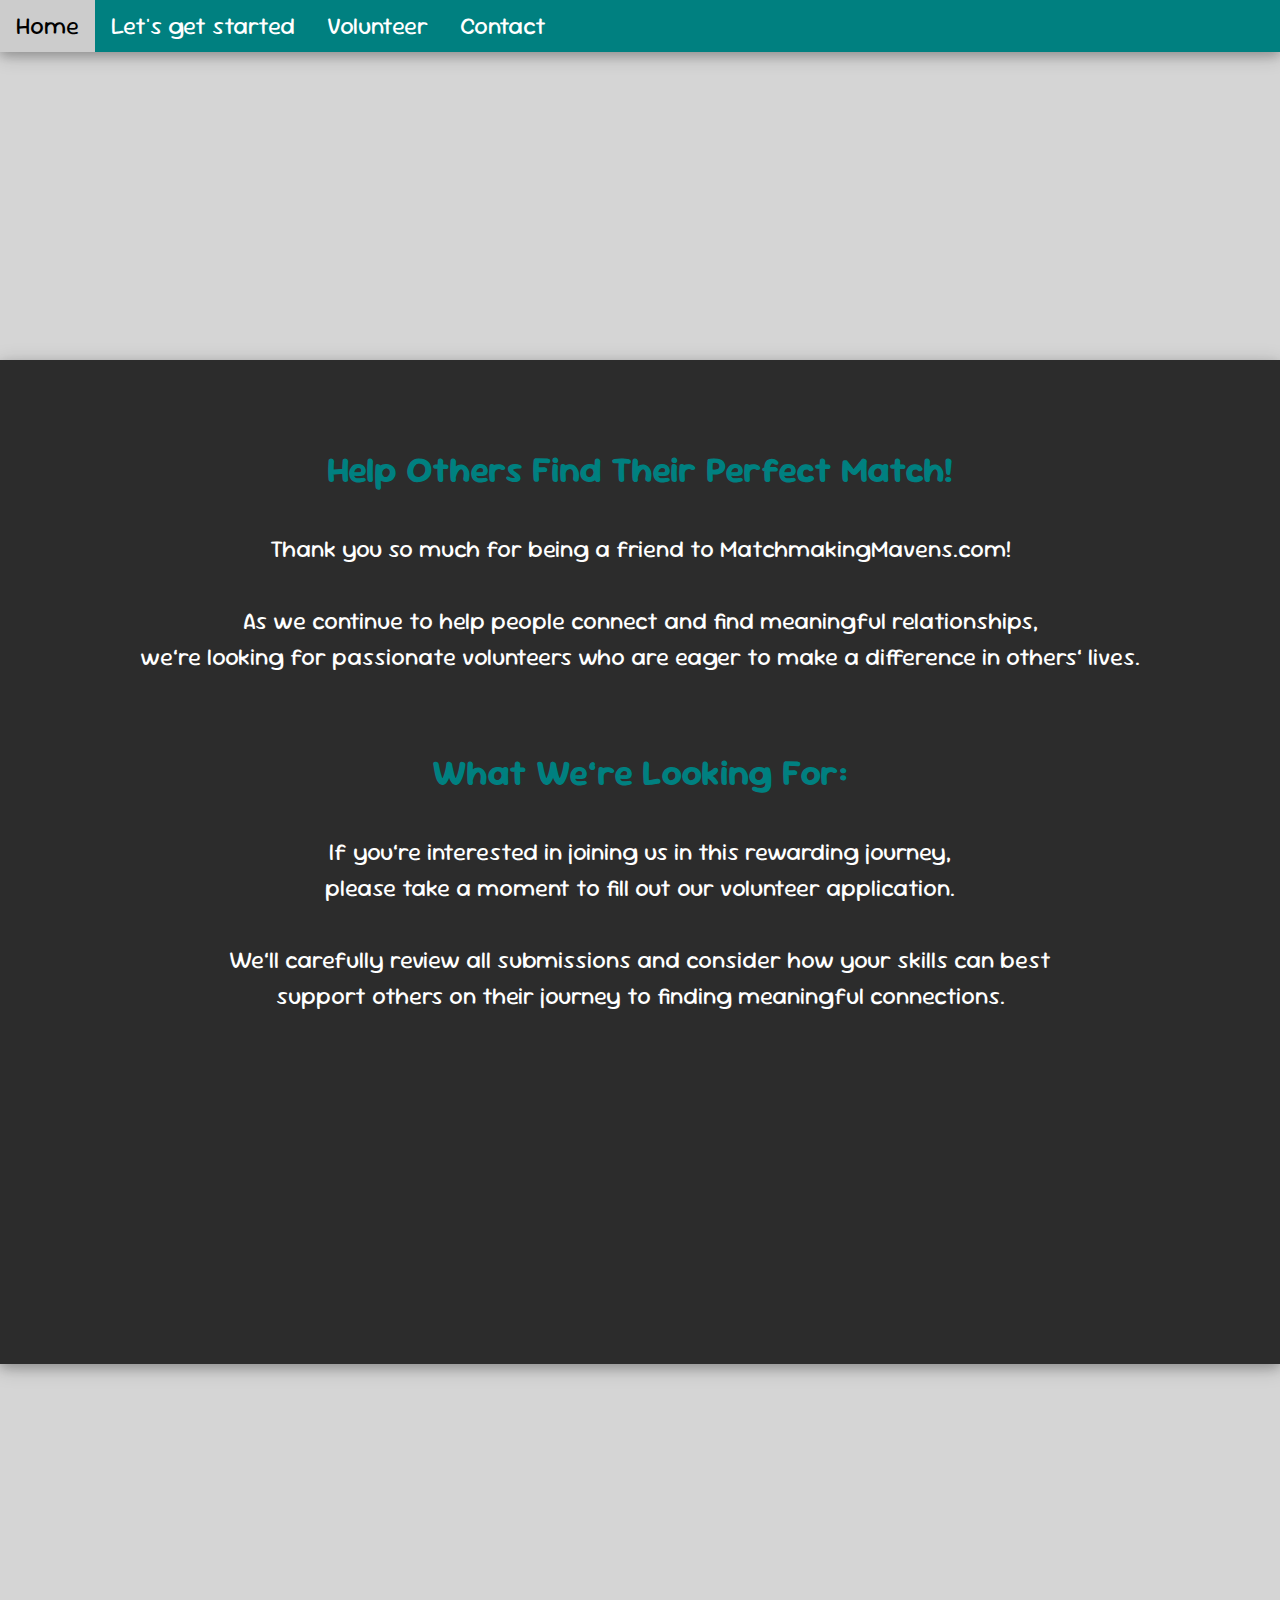
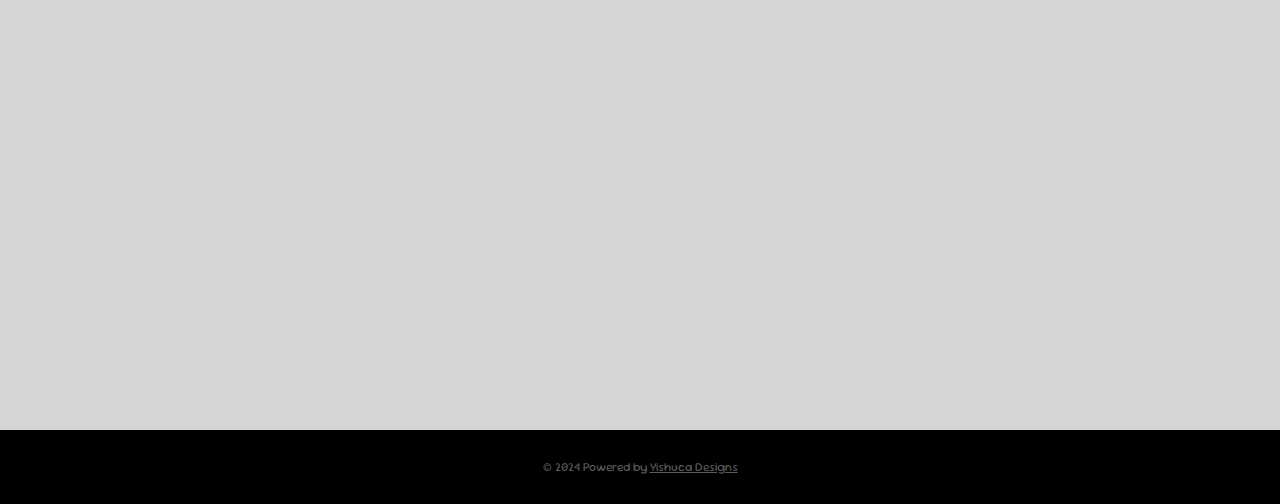
==== volunteer.html @ 4c35dcca "Add files via upload" ====
<!DOCTYPE html>
<html lang="en">
<head>
  <meta charset="UTF-8">
  <meta name="viewport" content="width=device-width, initial-scale=1.0">
  <meta name="description" content="Matchmaking Service - Find your perfect match with ease.">
  <meta name="author" content="Yishuca Designs">
  <title>Matchmaking Mavens</title>

  <!-- W3.CSS -->
  <link rel="stylesheet" href="../css/w3.css">
  <!-- Google Fonts -->
  <link rel="preconnect" href="https://fonts.googleapis.com">
  <link rel="preconnect" href="https://fonts.gstatic.com" crossorigin>
  <link href="https://fonts.googleapis.com/css2?family=Gochi+Hand&family=Reenie+Beanie&family=Shadows+Into+Light&family=Sour+Gummy:ital,wght@0,100..900;1,100..900&display=swap" rel="stylesheet">
  <link rel="icon" href="./../img/android-chrome-192x192.png" type="image/x-icon">

  <style>
    .pointer {cursor: pointer;}
    body {
      font-family: 'Sour Gummy';
      margin: 0;
      padding: 0;
      overflow-x: hidden;
      background-color: #d5d5d5;
      color: #e0e0e0;
      scroll-behavior: smooth;
    }

    /* Navbar */
    .w3-navbar, .w3-footer {
            background-color: #008080;
            color: white;
            z-index: 3;
        }
        .w3-button-dark, .w3-button-black:hover {
            background-color: #444;
            color: white;
            border-radius: 5px;
        }
        .w3-button-dark:hover, .w3-button-black:hover {
            background-color: #555;
            box-shadow: 0 4px 10px rgba(255, 255, 255, 0.3);
        }

    /* Hero Section Styling */
    .hero {
      position: relative;
      background: url('../img/hands.png') no-repeat center center/cover;
      height: 40vh;
      color: white;
      display: flex;
      justify-content: center;
      align-items: center;
      text-align: center;
      z-index: 1;
    }

    .hero h1 {
      font-size: 4em;
      margin-bottom: 0px;
      opacity: 0;
      animation: slideUp 5s forwards;
      animation-delay: 0.0s;
      color: #e0e0e0;
    }

    .hero p {
      font-size: 2em;
      margin-bottom: 0px;
      opacity: 0;
      animation: slideUp 1s forwards;
      animation-delay: 0s;
      color: #ccc;
      padding: 0px 20px;
    }

    .hero s {
      font-size: 1em;
      margin-bottom: 100;
      opacity: 0;
      animation: slideUp 2s forwards;
      animation-delay: 3s;
      color: #ccc;
    }

    /* Hero Animation */
    @keyframes fadeIn {
      0% { opacity: 0; }
      100% { opacity: 1; }
    }

    @keyframes slideUp {
      0% { transform: translateY(500px); opacity: 0; }
      100% { transform: translateY(0); opacity: 1; }
    }

    /* Button Styling */
    .button-primary {
      background-color: #008080;
      padding: 10px 25px;
      font-size: 1.2em;
      color: white;
      border: none;
      cursor: pointer;
      border-radius: 5px;
      transition: transform 0.3s ease, box-shadow 0.3s ease, filter 0.3s ease;
    }

    /* Button Hover Effect */
    .button-primary:hover {
      transform: scale(1.1); /* Scale up on hover */
      box-shadow: 0 0 15px rgba(255, 255, 255, 0.8); /* Glowing effect */
      filter: brightness(1.3); /* Brightness increase */
    }

    /* Hamburger Menu */
    .hamburger {
      position: fixed;
      top: 20px;
      left: 20px;
      font-size: 30px;
      cursor: pointer;
      z-index: 1050;
      display: none;
      transition: transform 0.3s ease, color 0.3s ease;
    }

    .hamburger div {
      width: 35px;
      height: 5px;
      background-color: #ffffff;
      margin: 6px 0;
      transition: 0.4s;
    }

    /* Remove hover glow effect from Hamburger */
    .hamburger:hover {
      color: #ffffff;
      transform: scale(1.1);
      box-shadow: none; /* Remove the glowing effect */
    }

    /* Hamburger Active State */
    .hamburger.active div:nth-child(1) {
      transform: translateY(11px) rotate(45deg);
    }

    .hamburger.active div:nth-child(2) {
      opacity: 0;
    }

    .hamburger.active div:nth-child(3) {
      transform: translateY(-11px) rotate(-45deg);
    }

    /* Sidebar Styles */
    .sidebar {
      height: 100%;
      width: 0;
      position: fixed;
      z-index: 1000;
      top: 0;
      left: 0;
      background-color: #008080;
      overflow-x: hidden;
      transition: 0.5s;
      padding-top: 60px;
      color: white;
    }

    .sidebar a {
      padding: 10px 15px;
      text-decoration: none;
      font-size: 25px;
      color: #f1f1f1;
      display: block;
      transition: 0.3s;
      text-align: center;
      border-radius: 5px;
    }

    /* Sidebar Link Hover Effect */
    .sidebar a:hover {
      color: #fff;
      background-color: #008080;
      box-shadow: 0 0 15px #ffffff; /* Glowing */
      transform: scale(1.05); /* Slight scale-up */
    }

    /* Service Cards */
    .services {
      display: flex;
      flex-wrap: wrap;
      justify-content: center;
      padding: 60px 20px;
      gap: 30px;
      text-align: center;
      z-index: 0;
    }

    .service-card {
      background-color: #3e3e3e;
      padding: 30px;
      border-radius: 10px;
      box-shadow: 0 0 25px rgba(0, 0, 0, 0.8); /* Glowing effect */
      transition:  1s ease;      
      max-width: 350px;
      width: 100%;
      text-align: center;
      color: #fff;
      opacity: 0;
      transform: translateY(50px); /* Initially off-screen */
    }

    /* Service Card Hover Effect */
    .service-card:hover {
      transform: translateY(-10px); /* Smooth upward movement */
      scale: 1.0; /* Slightly scale up */
      box-shadow: 0 12px 30px #ffffff; /* Stronger shadow */
      filter: brightness(1); /* Glowing effect */
      background-color: 3e3e3e;
      transition:  1s ease;
      transform: scale(1.1); /* Scale up on hover */
    }

    /* Service Card Hover Transition */
    .service-card {
      transition: transform 0.6s ease, box-shadow 0.6s ease, filter 0.6s ease, background-color 0.3s ease, opacity 0.3s ease;
    }

    .service-card h3 {
      margin-bottom: 15px;
      font-size: 1.8em;
      color: #008080;
      transition: color .5s ease;
    }

    /* Service Card Title Hover */
    .service-card:hover h3 {
      color: #008080;
    }

    .service-card p {
      color: #ffffff;
      transition: color 0.3s ease;
    }

    /* Service Card Text Hover */
    .service-card:hover p {
      color: #008080;
    }

    /* Scroll Reveal Effect */
    .reveal {
      opacity: 0;
      transform: translateY(50px);
      transition: opacity 1s ease, transform 1s ease;
    }

    .reveal.visible {
      opacity: 1;
      transform: translateY(0);
    }

    /* Smooth Scrolling */
    html {
      scroll-behavior: smooth;
    }

    /* Footer */
    footer {
      background-color: #000000;
      padding: 16px;
      text-align: center;
      color: #fff;
    }

    footer p {
      font-size: 1.1em;
      transition: transform 0.3s ease;
    }

    /* Footer Text Hover Effect */
    footer p:hover {
      transform: scale(1.05); /* Slight scale-up */
      color: #1f3a61;
    }

    /* Media Queries */
    @media screen and (max-width: 768px) {
      .hamburger {
        display: block;
      }
    }

    @media screen and (min-width: 769px) {
      .hamburger {
        display: none;
      }
    }

    .form-container {
            background-color: #3e3e3e;
            padding: 30px;
            border-radius: 10px;
            box-shadow: 0 0 15px rgba(0, 0, 0, 0.8);
            color: #fff;
            max-width: 600px;
            margin: 100px auto;
            opacity: 0;
            transform: translateY(-30px); /* Start position */
            animation: fadeInSlide 0.5s ease forwards; /* New subtle animation */
        }

        .form-container h2 {
            text-align: center;
            color: #008080;
        }

        .form-container label, .form-container input {
            display: block;
            width: 100%;
        }

        .form-container input {
            padding: 10px;
            margin: 10px 0;
            border: 1px solid #ccc;
            border-radius: 5px;
            background-color: #2c2c2c;
            color: #fff;
        }

        .form-container button {
            background-color: #008080;
            padding: 10px 20px;
            font-size: 1.2em;
            color: white;
            border: none;
            border-radius: 5px;
            cursor: pointer;
            width: 100%;
            margin-top: 10px;
        }

        .form-container button:hover {
            transform: scale(1.05);
            box-shadow: 0 0 15px rgba(255, 255, 255, 0.8);
        }

        .form-container p {
            text-align: center;
            color: #fff;
            margin-top: 15px;
        }

        /* Hide both forms initially */
        .form-container-signin, .form-container-create {
            display: none;
        }

        /* Show specific form on button click */
        .show-signin .form-container-signin {
            display: block;
        }

        .show-create .form-container-create {
            display: block;
        }

        /* Subtle fade-in and slide-down animation */
        @keyframes fadeInSlide {
            0% {
                opacity: 0;
                transform: translateY(-30px);
            }
            100% {
                opacity: 1;
                transform: translateY(0);
            }
        }

        .glow { /* Changed class name to spark */
            position: fixed;
            width: 5px;
            height: 5px;
            border-radius: 50%;
            background-color: rgba(255, 254, 179, 0.8); /* Light spark particles */
            pointer-events: none; /* Prevent sparks from interfering with cursor events */
            opacity: 1;
            transition: transform 0.4s ease-out, opacity 1s ease-out; /* Smooth fading effect */
            z-index: 9999; /* Ensure sparks are in the foreground */
        }
  </style>
</head>
<body>
    <!-- Navbar -->
    <div class="w3-bar w3-top w3-xlarge w3-navbar w3-hide-small w3-card-4">
        <a href="./index.html" class="w3-bar-item w3-button w3-mobile">Home</a>
        <a href="./index.html#letsgetstarted" class="w3-bar-item w3-button w3-mobile">Let's get started</a>
        <a href="./volunteer.html" class="w3-bar-item w3-button w3-mobile">Volunteer</a>
        <a href="./index.html#contact" class="w3-bar-item w3-button w3-mobile">Contact</a>
    </div>

  <!-- Hamburger Menu -->
  <div class="hamburger" onclick="toggleSidebar()">
    <div></div>
    <div></div>
    <div></div>
  </div>

  <!-- Sidebar -->
  <div id="sidebar" class="sidebar w3-card-4"><br>
    <a href="./index.html" class="w3-animate-opacity" onclick="closeSidebar()">Home</a>
    <a href="./index.html#letsgetstarted" onclick="closeSidebar()">Let's get started</a>
    <a href="./volunteer.html" onclick="closeSidebar()">Volunteer</a>
    <a href="./index.html#contact" onclick="closeSidebar()">Contact</a>
  </div>

  <!-- Hero Section -->
  <section class="hero">
    <div>
      <p class=" w3-text-purple w3-mobile w3-jumbo" style="text-shadow: 0 0 6px #000000; padding: 15px, 15px;"><b>Want to Volunteer?</b></p>
      <p class="w3-margin-bottom w3-text-purple w3-xxlarge"></p>
    </div>
  </section>

   <!-- Volunteer Section -->
   <div class="w3-display-container w3-center w3-card-4 w3-dark-grey"><br><br><br>
    <p><b class="w3-text-purple w3-xxlarge w3-center reveal w3-padding-64">Help Others Find Their Perfect Match!</b></p>
    <p class="w3-text-white w3-xlarge w3-center reveal" style="padding: 10px 10px;">Thank you so much for being a friend to MatchmakingMavens.com!<br><br> As we continue to help people connect and find meaningful relationships,<br> we’re looking for passionate volunteers who are eager to make a difference in others’ lives.</p>
    <br>
        <p><b class="w3-text-purple w3-xxlarge w3-center reveal w3-padding-64">What We’re Looking For:</b></p>
        <p class="w3-text-white w3-xlarge w3-center reveal" style="padding: 10px 10px;">If you’re interested in joining us in this rewarding journey, <br>please take a moment to fill out our volunteer application. <br><br> We’ll carefully review all submissions and consider how your skills can best <br>support others on their journey to finding meaningful connections.</p>
        <br>
        <p><b class="w3-text-purple w3-xxlarge w3-center reveal w3-padding-64">Important Notes:</b></p>
        <p class="w3-text-white w3-xlarge w3-center reveal w3-medium" style="padding: 10px 10px;">• This is a volunteer position with no employment or wages involved. <br>
            • However, as we continue to grow, we value the dedication of our volunteers and will prioritize them <br>for any future employment opportunities within our organization.<br><br><br>
        </div>

   <section class="services">
    <div class="service-card reveal">
        <p><b class="w3-text-purple w3-xxlarge">Volunteer Now!</b></p><br>
        <p id="events" class="w3-xlarge">Fill out the application form below to join our team of volunteers, and we’ll review your application to get started!</p>
        <br><br>
        <a href="https://forms.gle/85wbukbeabgUyerX7" class="button-primary w3-button reveal w3-bar w3-purple w3-large w3-round">Fill out application</a>
    </div>
  </section>

  <!-- Footer -->
  <footer>
    <p class="w3-hover-text-white w3-small" style="color: rgba(115, 115, 115, 0.8)">&copy; 2024 Powered by
    <a href="https://www.google.com/search?q=Yishuca+Designs&stick=H4sIAAAAAAAA_-NgU1IxqDAzMU82NEk2MkqzNfirestoreIsrQyqEhLS7OwTDNPMrAwMjY1NEpexMofmVmcUZqcqOCSWpyZnlcMAI7WkV06AAAA&hl=en&mat=CcyCjVrczKUyElcBqiIDwuEnSkjtWn-T1yuTLkOZ0M76OHjKJvnvWiayBsnERJkKIrH5uH2yn5t0WsQl3sSypx1eetzXV58m4pBoi56C9U0JjRhXH8Z2uWJ_TesmeIFxW6A&authuser=1" class="pointer w3-hover-text-white w3-small" style="color: rgba(115, 115, 115, 0.8)">Yishuca Designs
</a></p>
  </footer>

  <!-- JavaScript -->
<script>
    // Toggle Sidebar
    function toggleSidebar() {
      const sidebar = document.getElementById('sidebar');
      const hamburger = document.querySelector('.hamburger');
      if (sidebar.style.width === '250px') {
        sidebar.style.width = '0';
        hamburger.classList.remove('active');
      } else {
        sidebar.style.width = '250px';
        hamburger.classList.add('active');
      }
    }

    // Close Sidebar when a link is clicked
    function closeSidebar() {
      const sidebar = document.getElementById('sidebar');
      const hamburger = document.querySelector('.hamburger');
      sidebar.style.width = '0'; // Close the sidebar
      hamburger.classList.remove('active'); // Reset hamburger icon
    }

        // Smooth Scroll to Section
    function scrollToSection(sectionId) {
      const section = document.getElementById(sectionId);
      section.scrollIntoView({ behavior: 'smooth' });
    }

    // Scroll Reveal Effect
    const revealElements = document.querySelectorAll('.reveal');

    function revealOnScroll() {
      revealElements.forEach(element => {
        const rect = element.getBoundingClientRect();
        if (rect.top <= window.innerHeight && rect.bottom >= 0) {
          element.classList.add('visible');
        }
      });
    }

    // Trigger reveal effect on scroll
    window.addEventListener('scroll', revealOnScroll);

    // Initial trigger for elements in viewport
    revealOnScroll();
  

  // Function to show the sign-in form
  function showSignin() {
      document.getElementById('signinForm').style.display = 'none';
      document.getElementById('createAccountForm').style.display = 'block';
  }

  // Function to show the create Account form
  function showCreateAccount() {
      document.getElementById('createAccountForm').style.display = 'none';
      document.getElementById('signinForm').style.display = 'block';
  }

  // By default show the Sign-In form
  showSignin();
</script>

<script>
  let cursorX = 0;
  let cursorY = 0;
  let lastX = 0;
  let lastY = 0;
  let lastTime = Date.now();
  
  // Function to handle mouse movement
  function onMouseMove(event) {
      if (event.type === 'mousemove') {
          cursorX = event.clientX;
          cursorY = event.clientY;
      } else if (event.type === 'touchmove') {
          // Get the touch position for mobile devices
          cursorX = event.touches[0].clientX;
          cursorY = event.touches[0].clientY;
      }

      // Calculate speed of cursor/touch movement
      let currentTime = Date.now();
      let speed = Math.sqrt((cursorX - lastX) ** 2 + (cursorY - lastY) ** 2) / (currentTime - lastTime) * 1000;
      
      // Create fewer particles for smaller movements
      if (speed > 30) {  // Lowered threshold for fewer particles
          createGlows(cursorX, cursorY, speed);  // Speed will influence particle behavior
      }
      
      lastX = cursorX;
      lastY = cursorY;
      lastTime = currentTime;
  }

  // Listen for mousemove (desktop) and touchmove (mobile)
  document.addEventListener('mousemove', onMouseMove);
  document.addEventListener('touchmove', onMouseMove);

  // Create a burst of small white glowing particles at the cursor position
  function createGlows(x, y, speed) {
      // Generate fewer particles for a more subtle effect (e.g., just 1-2 particles)
      let numParticles = 1;  // Just one particle for a very subtle effect
      for (let i = 0; i < numParticles; i++) {
          const glow = document.createElement('div');
          glow.classList.add('glow'); // Changed class from "spark" to "glow"
          document.body.appendChild(glow);

          // Keep the particles small (3px to 5px in size)
          const size = 3 + Math.random() * 2;  // Particle size remains small
          glow.style.width = `${size}px`;
          glow.style.height = `${size}px`;

          // Position the glow at the cursor location
          glow.style.left = `${x - size / 2}px`;
          glow.style.top = `${y - size / 2}px`;

          // Add random offsets to simulate spread of glows
          const angle = Math.random() * Math.PI * 2; // Random direction
          const speedFactor = Math.random() * 1 + 0.5; // Reduced speed factor for less distance
          const velocityX = Math.cos(angle) * speedFactor;
          const velocityY = Math.sin(angle) * speedFactor;

          // Particle movement behavior
          let particle = {
              element: glow,
              initialX: x,  // Initial position
              initialY: y,  // Initial position
              velocityX: velocityX,
              velocityY: velocityY,
              opacity: 1,
              size: size  // Store the initial size
          };

          animateParticle(particle);
      }
  }

  // Continuously animate each glow particle, shrinking and fading it
  function animateParticle(particle) {
      let interval = setInterval(() => {
          // Update the position of the glow based on its velocity
          particle.element.style.left = parseFloat(particle.element.style.left) + particle.velocityX + 'px';
          particle.element.style.top = parseFloat(particle.element.style.top) + particle.velocityY + 'px';

          // Shrink and fade the glow particle
          particle.size -= 0.05;  // Shrink the particle gradually
          particle.opacity -= 0.01;  // Fade out the particle gradually

          // Apply the new size and opacity to the particle
          particle.element.style.width = `${particle.size}px`;
          particle.element.style.height = `${particle.size}px`;
          particle.element.style.opacity = particle.opacity;

          // Remove the particle once it gets too small or disappears
          if (particle.opacity <= 0 || particle.size <= 0) {
              clearInterval(interval);
              particle.element.remove();
          }
      }, 16);  // Update every ~16ms (about 60 FPS)
  }
</script>
</body>
</html>
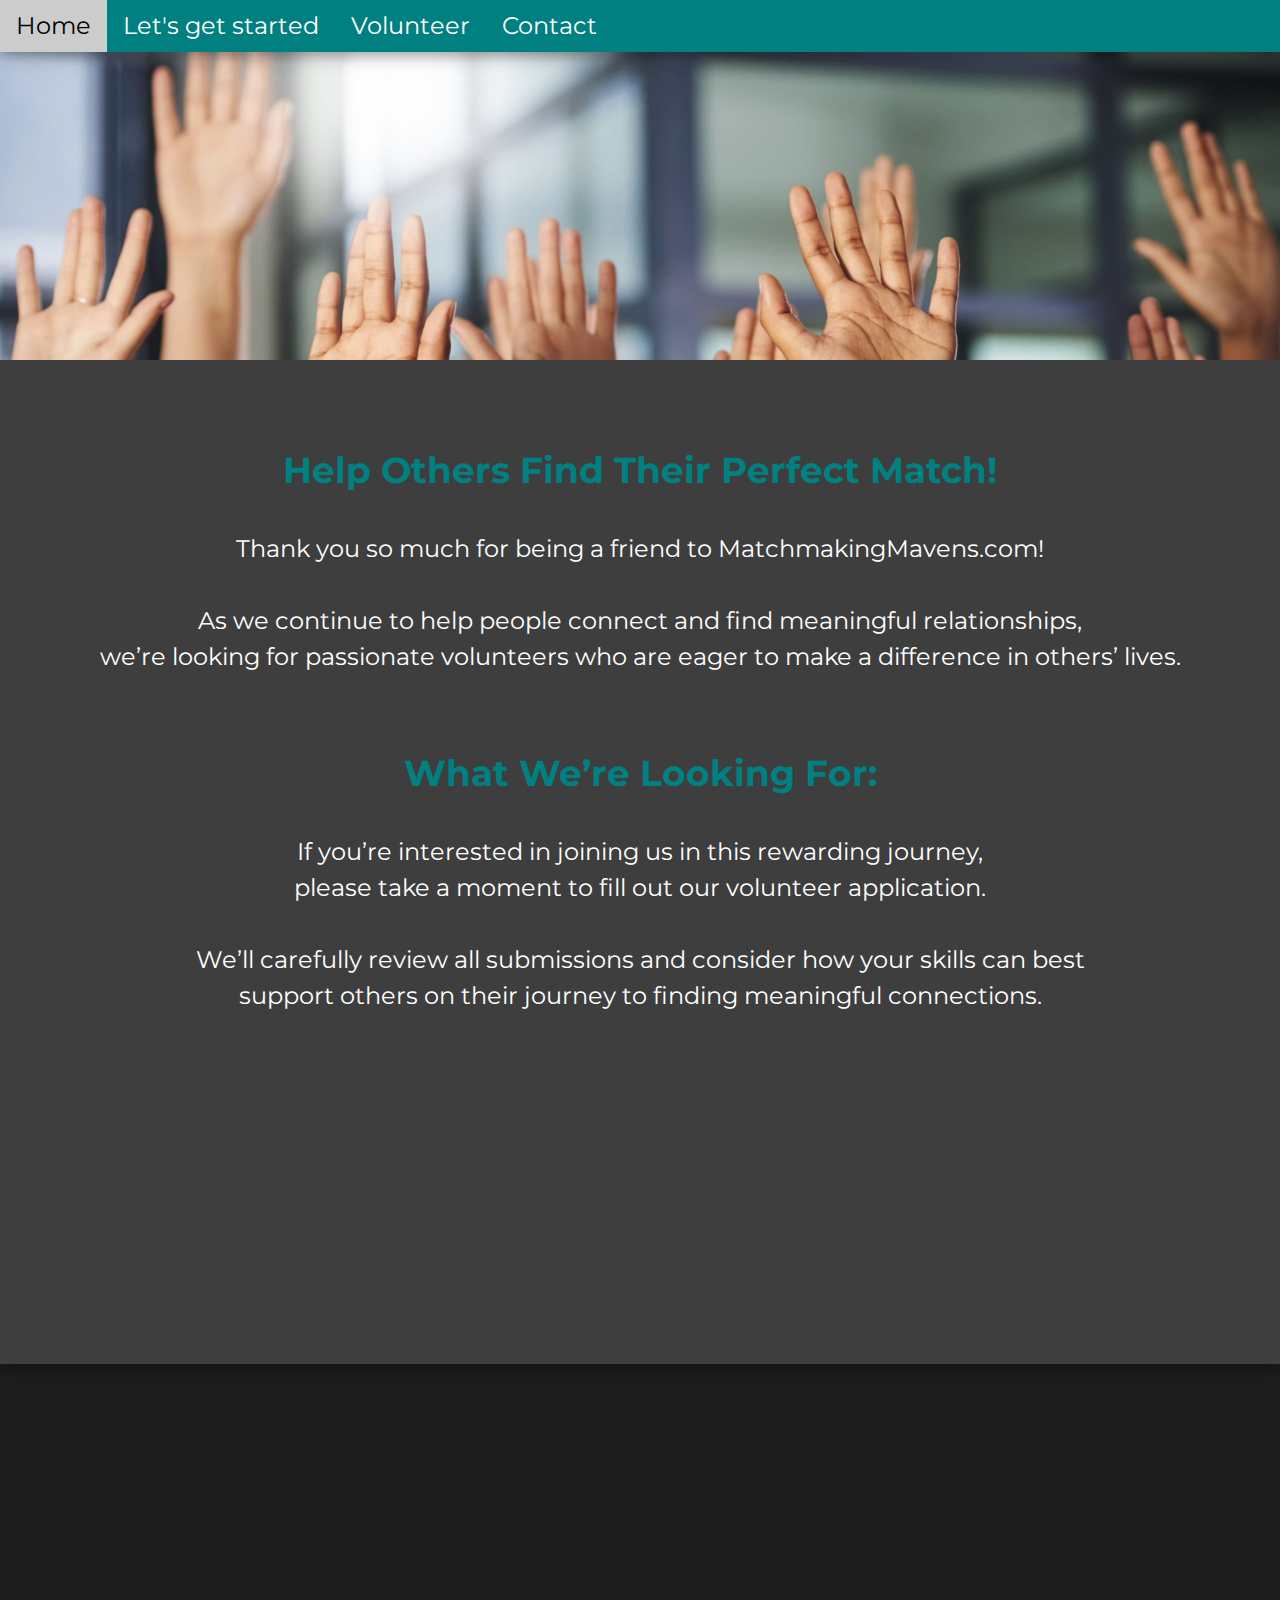
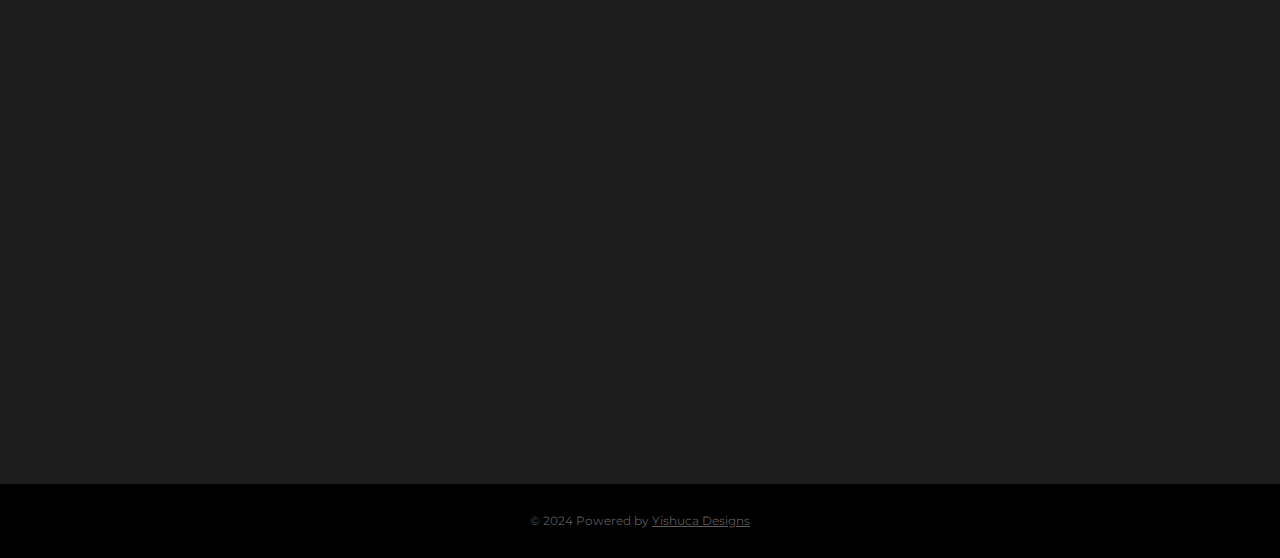
==== commit 99306320: "Update volunteer.html" ====
--- a/volunteer.html
+++ b/volunteer.html
@@ -12,17 +12,19 @@
   <!-- Google Fonts -->
   <link rel="preconnect" href="https://fonts.googleapis.com">
   <link rel="preconnect" href="https://fonts.gstatic.com" crossorigin>
-  <link href="https://fonts.googleapis.com/css2?family=Gochi+Hand&family=Reenie+Beanie&family=Shadows+Into+Light&family=Sour+Gummy:ital,wght@0,100..900;1,100..900&display=swap" rel="stylesheet">
-  <link rel="icon" href="./../img/android-chrome-192x192.png" type="image/x-icon">
+  <link rel="preconnect" href="https://fonts.googleapis.com">
+  <link rel="preconnect" href="https://fonts.gstatic.com" crossorigin>
+  <link href="https://fonts.googleapis.com/css2?family=Antic+Didone&family=Gochi+Hand&family=Montserrat:ital,wght@0,100..900;1,100..900&family=Reenie+Beanie&family=Shadows+Into+Light&family=Sour+Gummy:ital,wght@0,100..900;1,100..900&display=swap" rel="stylesheet">
+  <link rel="icon" href="../img/android-chrome-192x192.png" type="image/x-icon">
 
   <style>
     .pointer {cursor: pointer;}
     body {
-      font-family: 'Sour Gummy';
+      font-family: 'Montserrat';
       margin: 0;
       padding: 0;
       overflow-x: hidden;
-      background-color: #d5d5d5;
+      background-color: #1d1d1d;
       color: #e0e0e0;
       scroll-behavior: smooth;
     }
@@ -442,7 +444,7 @@
    <section class="services">
     <div class="service-card reveal">
         <p><b class="w3-text-purple w3-xxlarge">Volunteer Now!</b></p><br>
-        <p id="events" class="w3-xlarge">Fill out the application form below to join our team of volunteers, and we’ll review your application to get started!</p>
+        <p id="events" class="w3-xlarge w3-hover-text-white">Fill out the application form below to join our team of volunteers, and we’ll review your application to get started!</p>
         <br><br>
         <a href="https://forms.gle/85wbukbeabgUyerX7" class="button-primary w3-button reveal w3-bar w3-purple w3-large w3-round">Fill out application</a>
     </div>
@@ -619,4 +621,4 @@
   }
 </script>
 </body>
-</html>+</html>
